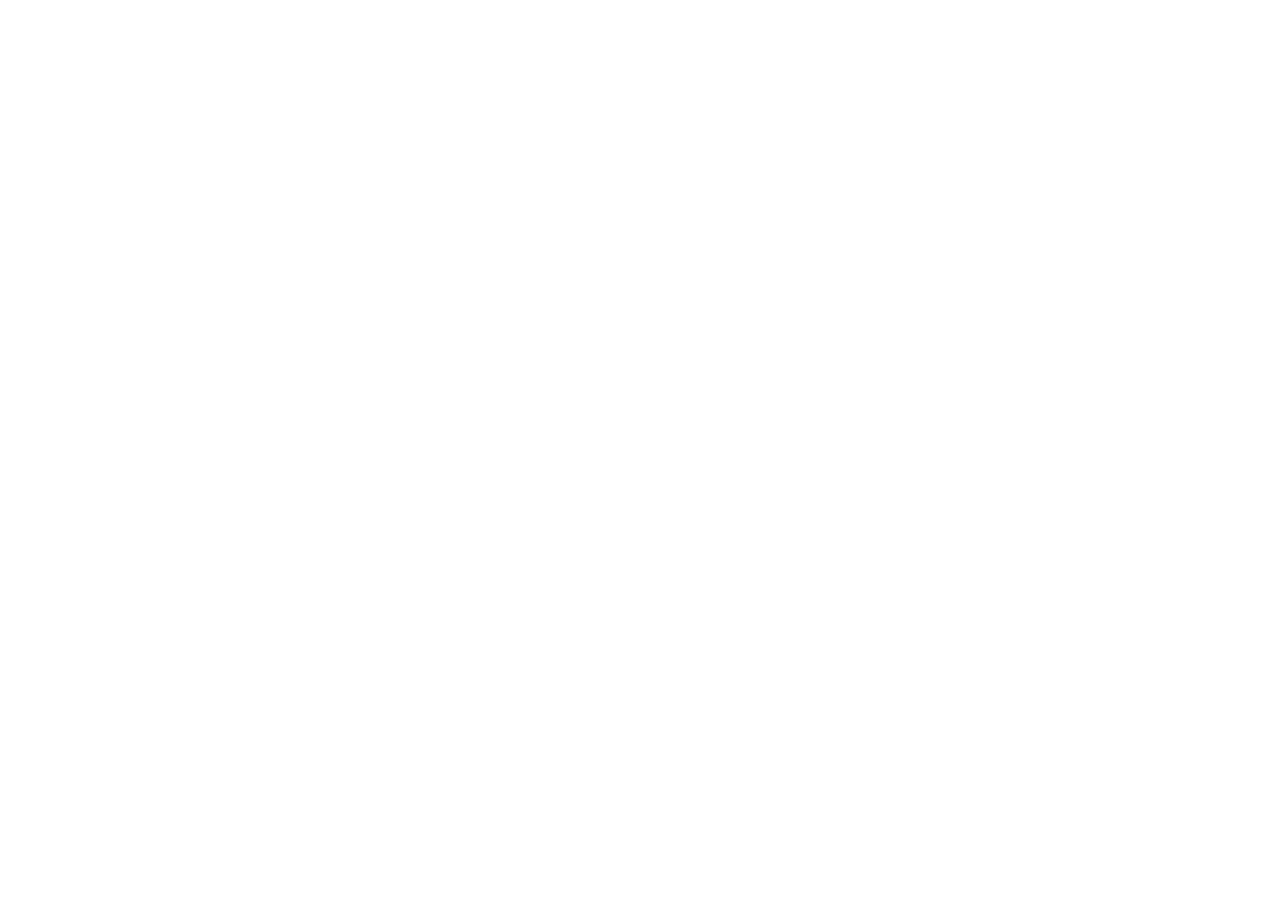
==== index.html @ 48c2ab72 "feat: begin concateation 3 parts" ====
<!DOCTYPE html>
<html lang="en">
<head>
  <meta charset="UTF-8">
  <meta name="viewport" content="width=device-width, initial-scale=1.0">
  <meta http-equiv="X-UA-Compatible" content="ie=edge">
  <title>Singolo</title>
  <link rel="stylesheet" href="./style.css">
</head>
<body>

</body>
</html>
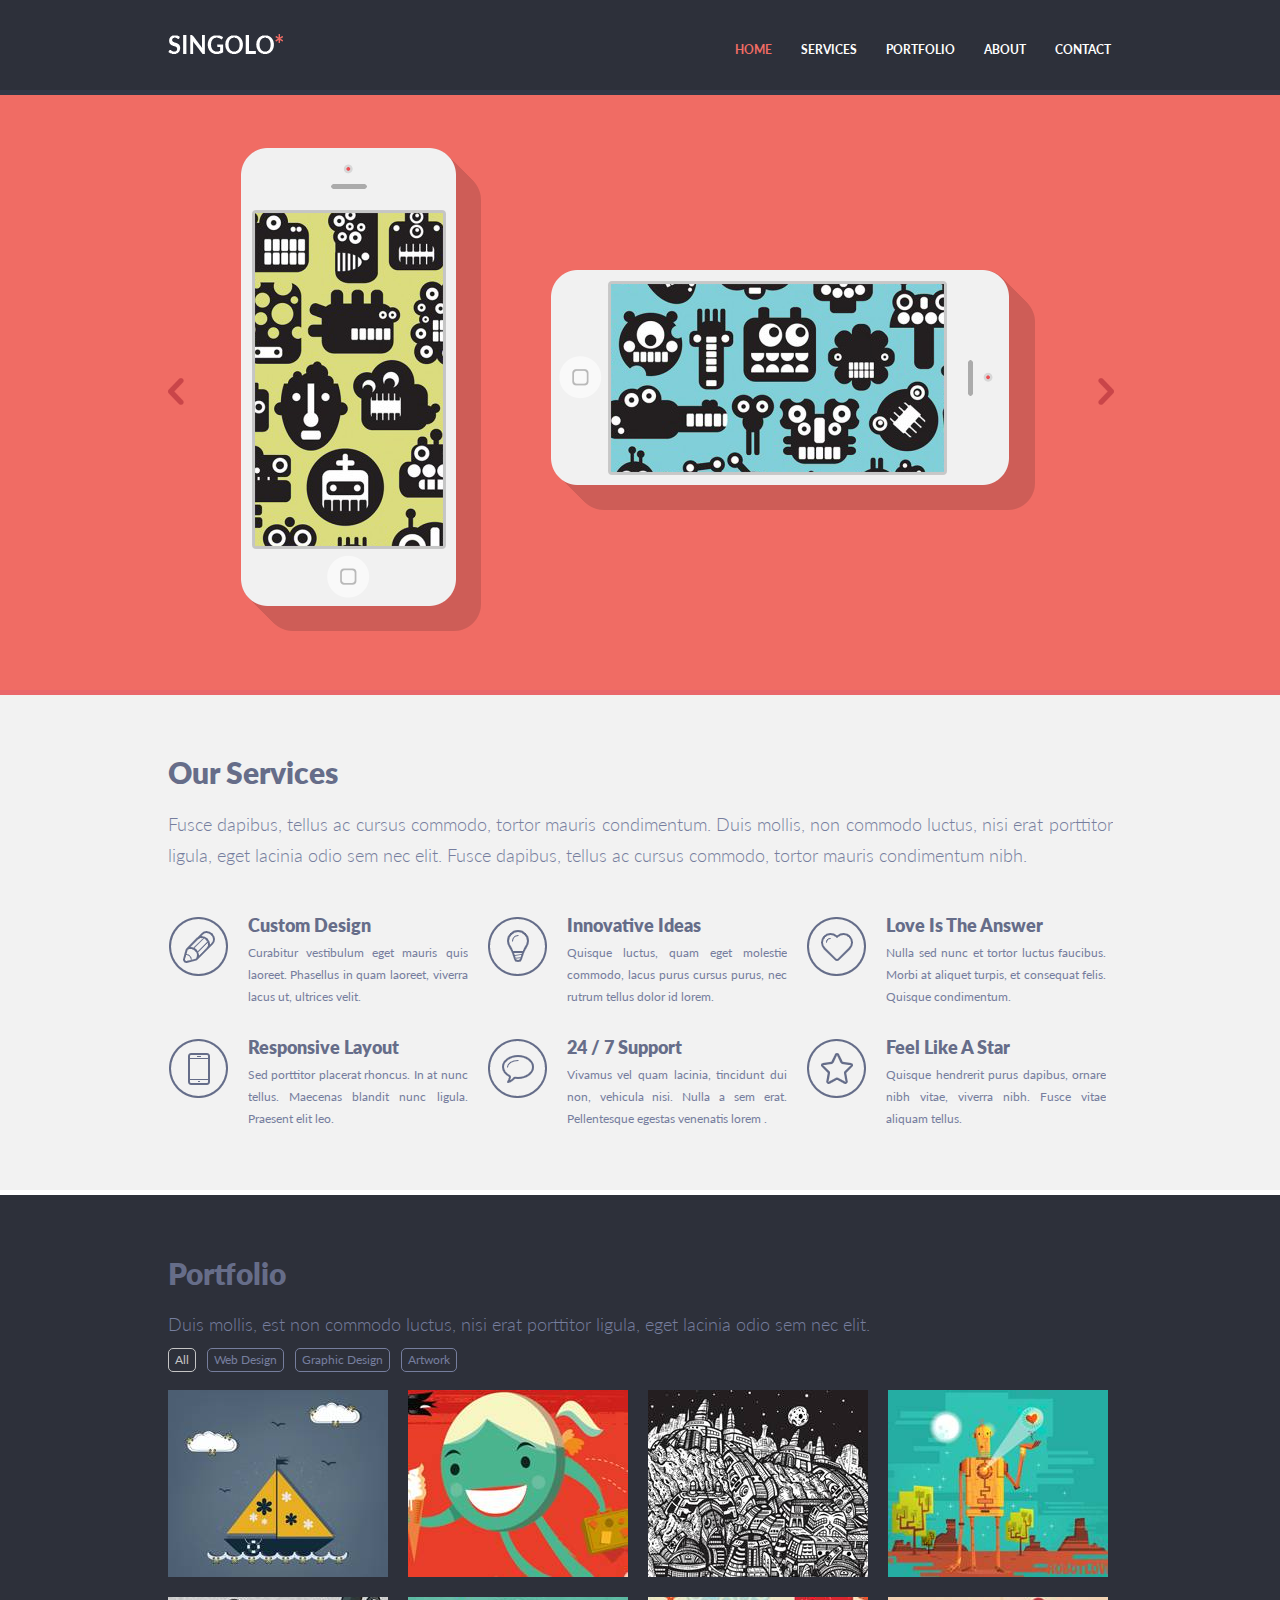
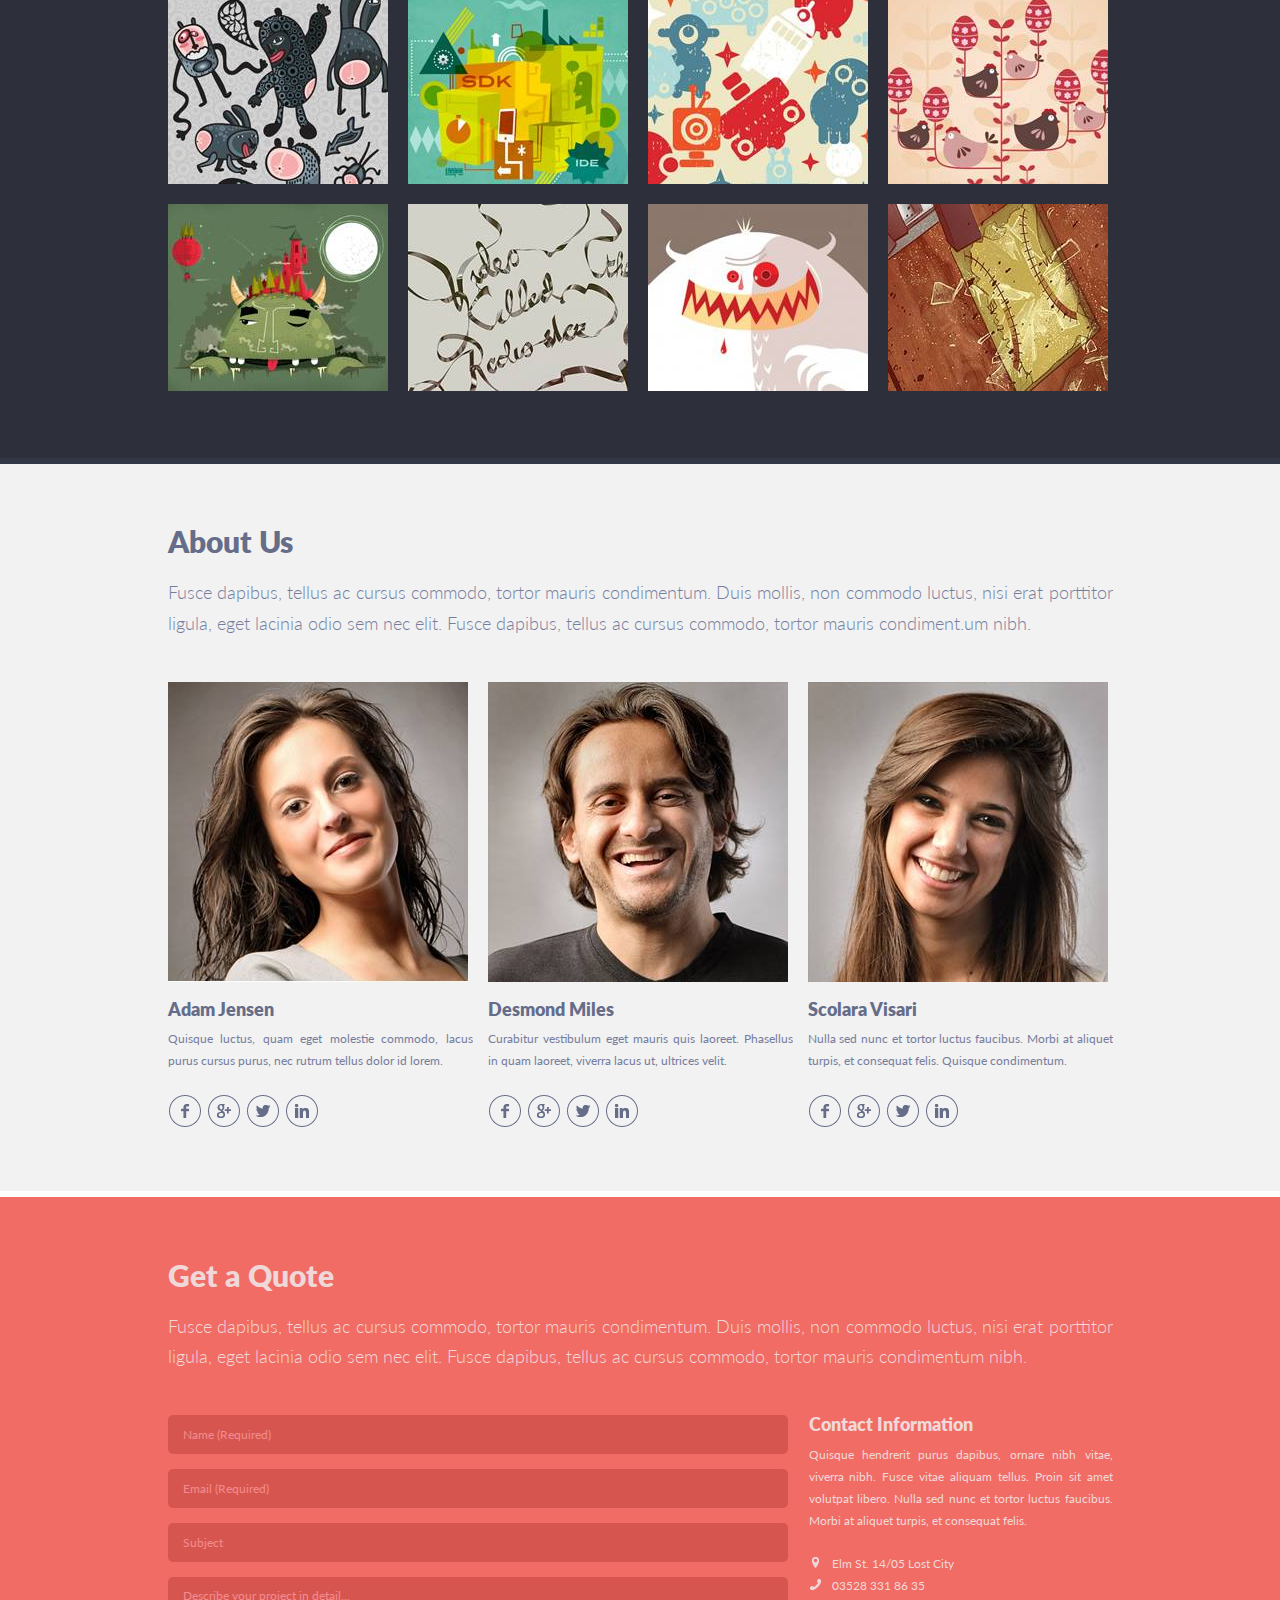
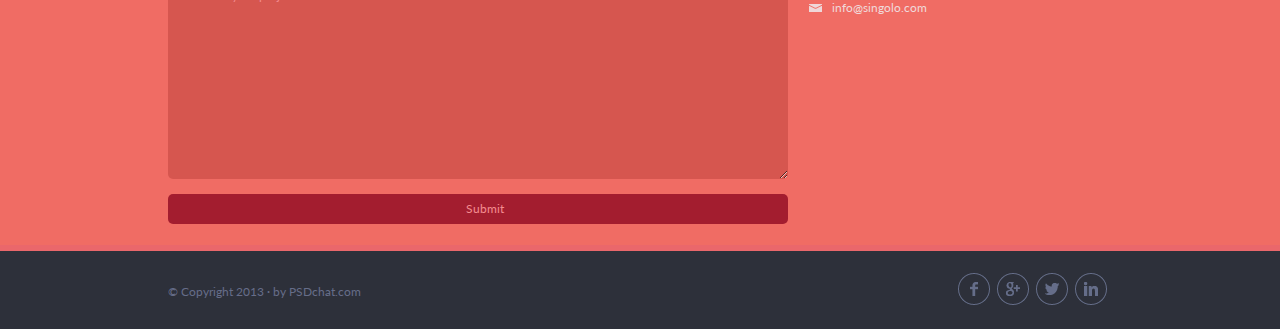
==== commit 249d3931: "feat: finish concatenation 3 parts" ====
--- a/index.html
+++ b/index.html
@@ -8,6 +8,241 @@
   <link rel="stylesheet" href="./style.css">
 </head>
 <body>
-
+  <h1>Singolo</h1>
+  <div class="wrapper">
+    <header>
+      <div class="container">
+        <a href="./index.html">
+          <img src="./assets/images/logo.png" alt="logo">
+        </a>
+        <nav>
+          <ul>
+            <li><a href="#" title="Home">Home</a></li>
+            <li><a href="#" title="Services">Services</a></li>
+            <li><a href="#" title="Portfolio">Portfolio</a></li>
+            <li><a href="#" title="About">About</a></li>
+            <li><a href="#" title="Contact">Contact</a></li>
+          </ul>
+        </nav>
+      </div>
+    </header>
+    <main>
+      <section class="slider">
+        <div class="container">
+          <button class="slider_button_left">
+            <img src="./assets/images/left_arrow.png" alt="left arrow">
+          </button>
+          <div class="content">
+            <img src="./assets/images/iph_vertical.png" alt="vertical iPhone">
+            <img src="./assets/images/iph_horizontal.png" alt="horizontal iPhone">
+          </div>
+          <button class="slider_button_right">
+            <img src="./assets/images/right_arrow.png" alt="right arrow">
+          </button>
+        </div>
+      </section>
+      <section class="services">
+        <div class="container">
+          <div class="our_services">
+            <h2>Our Services</h2>
+            <p class="description_services">Fusce dapibus, tellus ac cursus commodo, tortor mauris condimentum. Duis mollis, non commodo luctus, nisi erat porttitor ligula, eget lacinia odio sem nec elit.
+              Fusce dapibus, tellus ac cursus commodo, tortor mauris condimentum nibh.</p>
+          </div>
+          <div class="list_services">
+            <ul>
+              <li>
+                <img src="./assets/images/icon1.png" alt="icon">
+                <h3>Custom Design</h3>
+                <p class="description_item">
+                  Curabitur vestibulum eget mauris quis
+                  laoreet. Phasellus in quam laoreet,
+                  viverra lacus ut, ultrices velit.</p>
+              </li>
+              <li>
+                <img src="./assets/images/icon2.png" alt="icon">
+                <h3>Innovative Ideas</h3>
+                <p class="description_item">
+                  Quisque luctus, quam eget molestie
+                  commodo, lacus purus cursus purus,
+                  nec rutrum tellus dolor id lorem.</p>
+              </li>
+              <li>
+                <img src="./assets/images/icon3.png" alt="icon">
+                <h3>Love Is The Answer</h3>
+                <p class="description_item">
+                  Nulla sed nunc et tortor luctus
+                  faucibus. Morbi at aliquet turpis,
+                  et consequat felis. Quisque condimentum.</p>
+              </li>
+              <li>
+                <img src="./assets/images/icon4.png" alt="icon">
+                <h3>Responsive Layout</h3>
+                <p class="description_item">
+                  Sed porttitor placerat rhoncus. In at
+                  nunc tellus. Maecenas blandit nunc
+                  ligula. Praesent elit leo.</p>
+              </li>
+              <li>
+                <img src="./assets/images/icon5.png" alt="icon">
+                <h3>24 / 7 Support</h3>
+                <p class="description_item">
+                  Vivamus vel quam lacinia, tincidunt dui
+                  non, vehicula nisi. Nulla a sem erat.
+                  Pellentesque egestas venenatis lorem .</p>
+              </li>
+              <li>
+                <img src="./assets/images/icon6.png" alt="icon">
+                <h3>Feel Like A Star</h3>
+                <p class="description_item">
+                  Quisque hendrerit purus dapibus, ornare
+                  nibh vitae, viverra nibh. Fusce vitae
+                  aliquam tellus.</p>
+              </li>
+            </ul>
+          </div>
+        </div>
+      </section>
+      <section class="portfolio">
+        <div class="container">
+          <div>
+            <h2>Portfolio</h2>
+            <p class="portfolio_text">Duis mollis, est non commodo luctus, nisi erat porttitor ligula, eget lacinia odio sem nec elit.</p>
+            <ul class="tags">
+              <li class="current_tag"><a href="#">All</a></li>
+              <li><a href="#">Web Design</a></li>
+              <li><a href="#">Graphic Design</a></li>
+              <li><a href="#">Artwork</a></li>
+            </ul>
+          </div>
+          <div>
+            <ul class="galerea">
+              <li><img src="./assets/images/portfolio1.jpg" alt=""></li>
+              <li><img src="./assets/images/portfolio2.jpg" alt=""></li>
+              <li><img src="./assets/images/portfolio3.jpg" alt=""></li>
+              <li><img src="./assets/images/portfolio4.jpg" alt=""></li>
+              <li><img src="./assets/images/portfolio5.jpg" alt=""></li>
+              <li><img src="./assets/images/portfolio6.jpg" alt=""></li>
+              <li><img src="./assets/images/portfolio7.jpg" alt=""></li>
+              <li><img src="./assets/images/portfolio8.jpg" alt=""></li>
+              <li><img src="./assets/images/portfolio9.jpg" alt=""></li>
+              <li><img src="./assets/images/portfolio10.jpg" alt=""></li>
+              <li><img src="./assets/images/portfolio11.jpg" alt=""></li>
+              <li><img src="./assets/images/portfolio12.jpg" alt=""></li>
+            </ul>
+          </div>
+        </div>
+      </section>
+      <section class="about_us">
+        <div class="container">
+          <h2>About Us</h2>
+          <p class="description_section">
+            Fusce dapibus, tellus ac cursus commodo, tortor mauris condimentum.
+            Duis mollis, non commodo luctus, nisi erat porttitor ligula,
+            eget lacinia odio sem nec elit. Fusce dapibus, tellus ac
+            cursus commodo, tortor mauris condiment.um nibh.
+          </p>
+          <ul class="employee">
+            <li>
+                <img src="./assets/images/about1.jpg" alt="">
+                <h3>Adam Jensen</h3>
+                <p class="description_employe">
+                  Quisque luctus, quam eget molestie commodo, lacus
+                  purus cursus purus, nec rutrum tellus dolor id lorem.
+                </p>
+                <ul class="social">
+                  <li><a href=""><img src="./assets/images/social1.png" alt=""></a></li>
+                <li><a href=""><img src="./assets/images/social2.png" alt=""></a></li>
+                <li><a href=""><img src="./assets/images/social3.png" alt=""></a></li>
+                <li><a href=""><img src="./assets/images/social4.png" alt=""></a></li>
+                </ul>
+            </li>
+            <li>
+              <img src="./assets/images/about2.jpg" alt="">
+              <h3>Desmond Miles</h3>
+              <p class="description_employe">
+                Curabitur vestibulum eget mauris quis laoreet.
+                Phasellus in quam laoreet, viverra lacus ut, ultrices velit.
+              </p>
+              <ul class="social">
+                <li><a href=""><img src="./assets/images/social1.png" alt=""></a></li>
+                <li><a href=""><img src="./assets/images/social2.png" alt=""></a></li>
+                <li><a href=""><img src="./assets/images/social3.png" alt=""></a></li>
+                <li><a href=""><img src="./assets/images/social4.png" alt=""></a></li>
+              </ul>
+            </li>
+            <li>
+              <img src="./assets/images/about3.jpg" alt="">
+              <h3>Scolara Visari</h3>
+              <p class="description_employe">
+                Nulla sed nunc et tortor luctus faucibus. Morbi at aliquet
+                turpis, et consequat felis. Quisque condimentum.
+              </p>
+              <ul class="social">
+                <li><a href=""><img src="./assets/images/social1.png" alt=""></a></li>
+                <li><a href=""><img src="./assets/images/social2.png" alt=""></a></li>
+                <li><a href=""><img src="./assets/images/social3.png" alt=""></a></li>
+                <li><a href=""><img src="./assets/images/social4.png" alt=""></a></li>
+              </ul>
+            </li>
+          </ul>
+      </div>
+      </section>
+      <section class="quote">
+        <div class="container">
+          <h2>Get a Quote</h2>
+          <p>
+            Fusce dapibus, tellus ac cursus commodo, tortor mauris condimentum.
+            Duis mollis, non commodo luctus, nisi erat porttitor ligula, eget lacinia odio sem nec elit.
+            Fusce dapibus, tellus ac cursus commodo, tortor mauris condimentum nibh.
+          </p>
+          <div class="wrapper">
+            <div class="quote_form">
+              <form action="./hello.html" method="POST">
+                <input type="text" name="name" placeholder="Name (Required)" required>
+                <input type="email" name="email" id="email" placeholder="Email (Required)" required>
+                <input type="text" name="subject" placeholder="Subject">
+                <textarea name="description" id="description" placeholder="Describe your project in detail..."></textarea>
+                <input type="submit" class="submit_button" c value="Submit">
+              </form>
+            </div>
+            <div class="contact_information">
+              <h3>Contact Information</h3>
+              <p>
+                Quisque hendrerit purus dapibus, ornare nibh vitae, viverra nibh.
+                Fusce vitae aliquam tellus. Proin sit amet volutpat libero.
+                Nulla sed nunc et tortor luctus faucibus. Morbi at aliquet turpis, et consequat felis.
+              </p>
+              <ul class="contacts">
+                <li>
+                  <a href="https://www.google.com/maps/place/Lida+Castle/@53.8943478,25.283181,14z/data=!4m5!3m4!1s0x46de8aec4c782ebb:0x9cee32dc9ff4a593!8m2!3d53.8872276!4d25.3027046">
+                    <img src="./assets/images/location.png" alt="location icon"><span>Elm St. 14/05 Lost City </span>
+                  </a>
+                </li>
+                <li>
+                  <a href="tel:+035283318635"><img src="./assets/images/phone.png" alt="phone icon"><span>03528 331 86 35</span></a>
+                </li>
+                <li>
+                  <a href="mailto:info@singolo.com"><img src="./assets/images/mail.png" alt="mail icon"><span>info@singolo.com</span></a>
+                </li>
+              </ul>
+            </div>
+          </div>
+        </div>
+      </section>
+    </main>
+    <footer>
+      <div class="container">
+        <div class="wrapper">
+          <span>© Copyright 2013 · by PSDchat.com</span>
+          <ul class="social">
+            <li><a href=""><img src="./assets/images/social1.png" alt=""></a></li>
+            <li><a href=""><img src="./assets/images/social2.png" alt=""></a></li>
+            <li><a href=""><img src="./assets/images/social3.png" alt=""></a></li>
+            <li><a href=""><img src="./assets/images/social4.png" alt=""></a></li>
+          </ul>
+        </div>
+      </div>
+    </footer>
+  </div>
 </body>
 </html>
--- a/style.css
+++ b/style.css
@@ -0,0 +1,416 @@
+@import "./fonts.css";
+
+* {
+  margin: 0;
+  padding: 0;
+}
+
+h1 {
+  height: 0;
+  visibility: hidden;
+}
+
+a {
+  text-decoration: none;
+}
+
+ul {
+  list-style: none;
+}
+
+p {
+  overflow: hidden;
+  text-align: justify;
+}
+
+.container {
+  width: 945px;
+  margin: 0 auto;
+}
+
+.wrapper {
+  display: grid;
+  grid-template: auto auto auto / auto;
+  grid-template-areas:
+    "header"
+    "main"
+    "footer";
+}
+
+header {
+  height: 90px;
+  grid-area: header;
+  background: #2d303a;
+  border-bottom: 5px solid #323746;
+}
+
+header .container {
+  height: 100%;
+  display: grid;
+  grid-template-columns: 130px auto;
+  align-items: center;
+}
+
+header img {
+  margin-top: 2px;
+}
+
+nav {
+  width: 371px;
+  margin: 7px 7px 0 0;
+  display: grid;
+  justify-self: end;
+}
+
+nav ul {
+  display: grid;
+  grid-gap: 29px;
+  grid-template-columns: repeat(5, 1fr);
+  justify-items: end;
+}
+
+nav a {
+  font-family: Lato-Bold, Verdana, sans-serif;
+  font-size: 12px;
+  text-transform: uppercase;
+  color: #ffffff;
+  cursor: pointer;
+}
+
+nav li:first-child a {
+  color: #f06c64;
+}
+
+nav a:hover {
+  color: #f06c64;
+}
+
+main {
+  grid-area: main;
+}
+
+.slider {
+  height: 595px;
+  background: #f06c64;
+  border-bottom: 5px solid #ea676b;
+}
+
+.slider .container {
+  height: 100%;
+  display: grid;
+  grid-template-columns: 16px auto 16px;
+  grid-gap: 57px;
+  align-content: center;
+}
+
+button {
+  background: transparent;
+  border: transparent;
+  cursor: pointer;
+}
+
+.content {
+  display: grid;
+  grid-template-columns: 250px 490px;
+  grid-gap: 60px;
+  align-items: center;
+}
+
+.content img {
+  padding-bottom: 6px;
+}
+
+.services {
+  height: 495px;
+  background: #f2f2f2;
+  border-bottom: 5px solid #ffffff;
+}
+
+.our_services {
+  padding: 59px 0 45px 0;
+}
+
+.our_services h2 {
+  margin-bottom: 19px;
+  font-family: Lato-Black, Verdana, sans-serif;
+  font-size: 30px;
+  color: #666d89;
+}
+
+.description_services {
+  font-family: Lato-Light, Verdana, sans-serif;
+  font-size: 18px;
+  line-height: 31px;
+  color: #767e9e;
+}
+
+.list_services ul {
+  display: grid;
+  grid-template-columns: repeat(3, 1fr);
+  grid-gap: 29px 13px;
+}
+
+.list_services li {
+  width: 300px;
+  height: 93px;
+  display: grid;
+  grid-template-areas:
+  "img h3"
+  "img item";
+  grid-gap: 7px 19px;
+}
+
+.list_services img {
+  grid-area: img;
+}
+
+.list_services h3 {
+  grid-area: h3;
+  font-family: Lato-Black, Verdana, sans-serif;
+  font-size: 18px;
+  line-height: 18px;
+  font-weight: 900;
+  color: #666d89
+}
+
+/* p {
+  overflow: hidden;
+  text-align: justify;
+  color: #767e9e;
+} */
+
+.description_section {
+  margin-top: 18px;
+  margin-bottom: 43px;
+  font-family: Lato-Light, Verdana, sans-serif;
+  font-size: 18px;
+  line-height: 31px;
+  color: #767e9e;
+}
+
+.description_employe {
+  margin-bottom: 22px;
+  grid-area: item;
+  font-family: Lato-Regular, Verdana, sans-serif;
+  font-size: 12px;
+  line-height: 22px;
+  color: #767e9e;
+}
+
+.portfolio {
+  height: 863px;
+  background: #2d303a;
+  border-bottom: 6px solid #323746;
+}
+
+.portfolio h2 {
+  margin-bottom: 18px;
+  padding-top: 60px;
+  font-family: Lato-Black, Verdana, sans-serif;
+  font-size: 30px;
+  color: #666d89;
+}
+
+.portfolio_text {
+  margin-bottom: 9px;
+  font-family: Lato-Light, Verdana, sans-serif;
+  font-size: 18px;
+  line-height: 30px;
+  color: #767e9e;
+}
+
+.tags {
+  margin-bottom: 18px;
+}
+
+.tags li {
+  display: inline-block;
+  border: 1px solid #767e9e;
+  border-radius: 5px;
+  margin-right: 7px;
+}
+
+.tags a {
+  padding: 0 6px;
+  cursor: pointer;
+  text-align: center;
+  font-family: Lato-Regular, Verdana, sans-serif;
+  font-size: 12px;
+  line-height: 22px;
+  color: #767e9e;
+}
+
+.tags .current_tag {
+  border: 1px solid #c5c5c5;
+}
+
+.current_tag a {
+  color: #c5c5c5;
+}
+
+
+.galerea {
+  display: grid;
+  grid-template-columns: repeat(4, 1fr);
+  grid-gap: 16px;
+  justify-content: start;
+}
+
+.about_us {
+  height: 668px;
+  padding-top: 59px;
+  border-bottom: 6px solid #ffffff;
+  background-color: #f2f2f2;
+}
+
+.about_us h2 {
+  font-family: Lato-Black, Verdana, sans-serif;
+  font-size: 30px;
+  color: #666d89;
+}
+
+
+.employee {
+  display: grid;
+  grid-gap: 0 15px;
+  grid-template-columns: repeat(3, 1fr)
+}
+
+.employee h3 {
+  margin-top: 14px;
+  margin-bottom: 10px;
+  font-family: Lato-Black, Verdana, sans-serif;
+  font-size: 18px;
+  line-height: 18px;
+  color: #666d89
+}
+
+.list_services .description_item {
+  grid-area: item;
+  font-family: Lato-Regular, Verdana, sans-serif;
+  font-size: 12px;
+  line-height: 22px;
+  color: #767e9e;
+}
+
+.social li {
+  display: inline;
+  cursor: pointer;
+}
+
+.quote {
+  height: 648px;
+  border-bottom: 6px solid #ea676b;
+  background-color: #f06c64;
+}
+
+.quote h2 {
+  margin-bottom: 18px;
+  padding-top: 60px;
+  font-family: Lato-Black, Verdana, sans-serif;
+  font-size: 30px;
+  color: #f0d8d9;
+}
+
+.quote p {
+  font-family: Lato-Light, Verdana, sans-serif;
+  font-size: 18px;
+  line-height: 30px;
+  color: #f0d8d9;
+}
+
+.quote .wrapper {
+  display: grid;
+  grid-template-columns: 620px 304px;
+  justify-content: space-between;
+  margin-top: 44px;
+  margin-bottom: 68px;
+}
+
+form {
+  display: grid;
+  grid-template-columns: 620px;
+  grid-template-rows: repeat(3, 39px) 202px;
+  justify-content: space-between;
+  grid-gap: 15px;
+}
+
+input, textarea {
+  border: 0px;
+  background-color: #d6564f;
+  border-radius: 5px;
+}
+
+input::placeholder, textarea::placeholder, .submit_button {
+  padding-left: 15px;
+  font-family: Lato-Regular, Verdana, sans-serif;
+  font-size: 12px;
+  line-height: 22px;
+  color: #f48c8f;
+}
+
+textarea::placeholder {
+  padding-top: 8px;
+}
+
+.submit_button {
+  height: 30px;
+  background-color: #a31d2f;
+  border-radius: 5px;
+  cursor: pointer;
+}
+
+.submit_button:hover {
+  background-color: rgb(255, 0, 76);
+}
+
+.contact_information h3 {
+  font-family: Lato-Black, Verdana, sans-serif;
+  font-size: 18px;
+  line-height: 18px;
+  color: #f0d8d9;
+}
+
+.contact_information p {
+  margin-top: 11px;
+  margin-bottom: 21px;
+  font-family: Lato-Regular, Verdana, sans-serif;
+  font-size: 12px;
+  line-height: 22px;
+  color: #f0d8d9;
+}
+
+.contacts img {
+  margin-right: 10px;
+}
+
+.contacts span {
+  font-family: Lato-Regular, Verdana, sans-serif;
+  font-size: 12px;
+  line-height: 22px;
+  color: #f0d8d9;
+}
+
+footer {
+  height: 78px;
+  grid-area: footer;
+  background-color: #2d303a;
+}
+
+footer .wrapper {
+  display: grid;
+  grid-template-columns: auto 156px;
+  grid-template-rows: 81px;
+  align-items: center;
+}
+
+footer span {
+  font-family: Lato-Regular, Verdana, sans-serif;
+  font-size: 12px;
+  color: #666d89;
+}
+
+.social li {
+  display: inline;
+  cursor: pointer;
+}
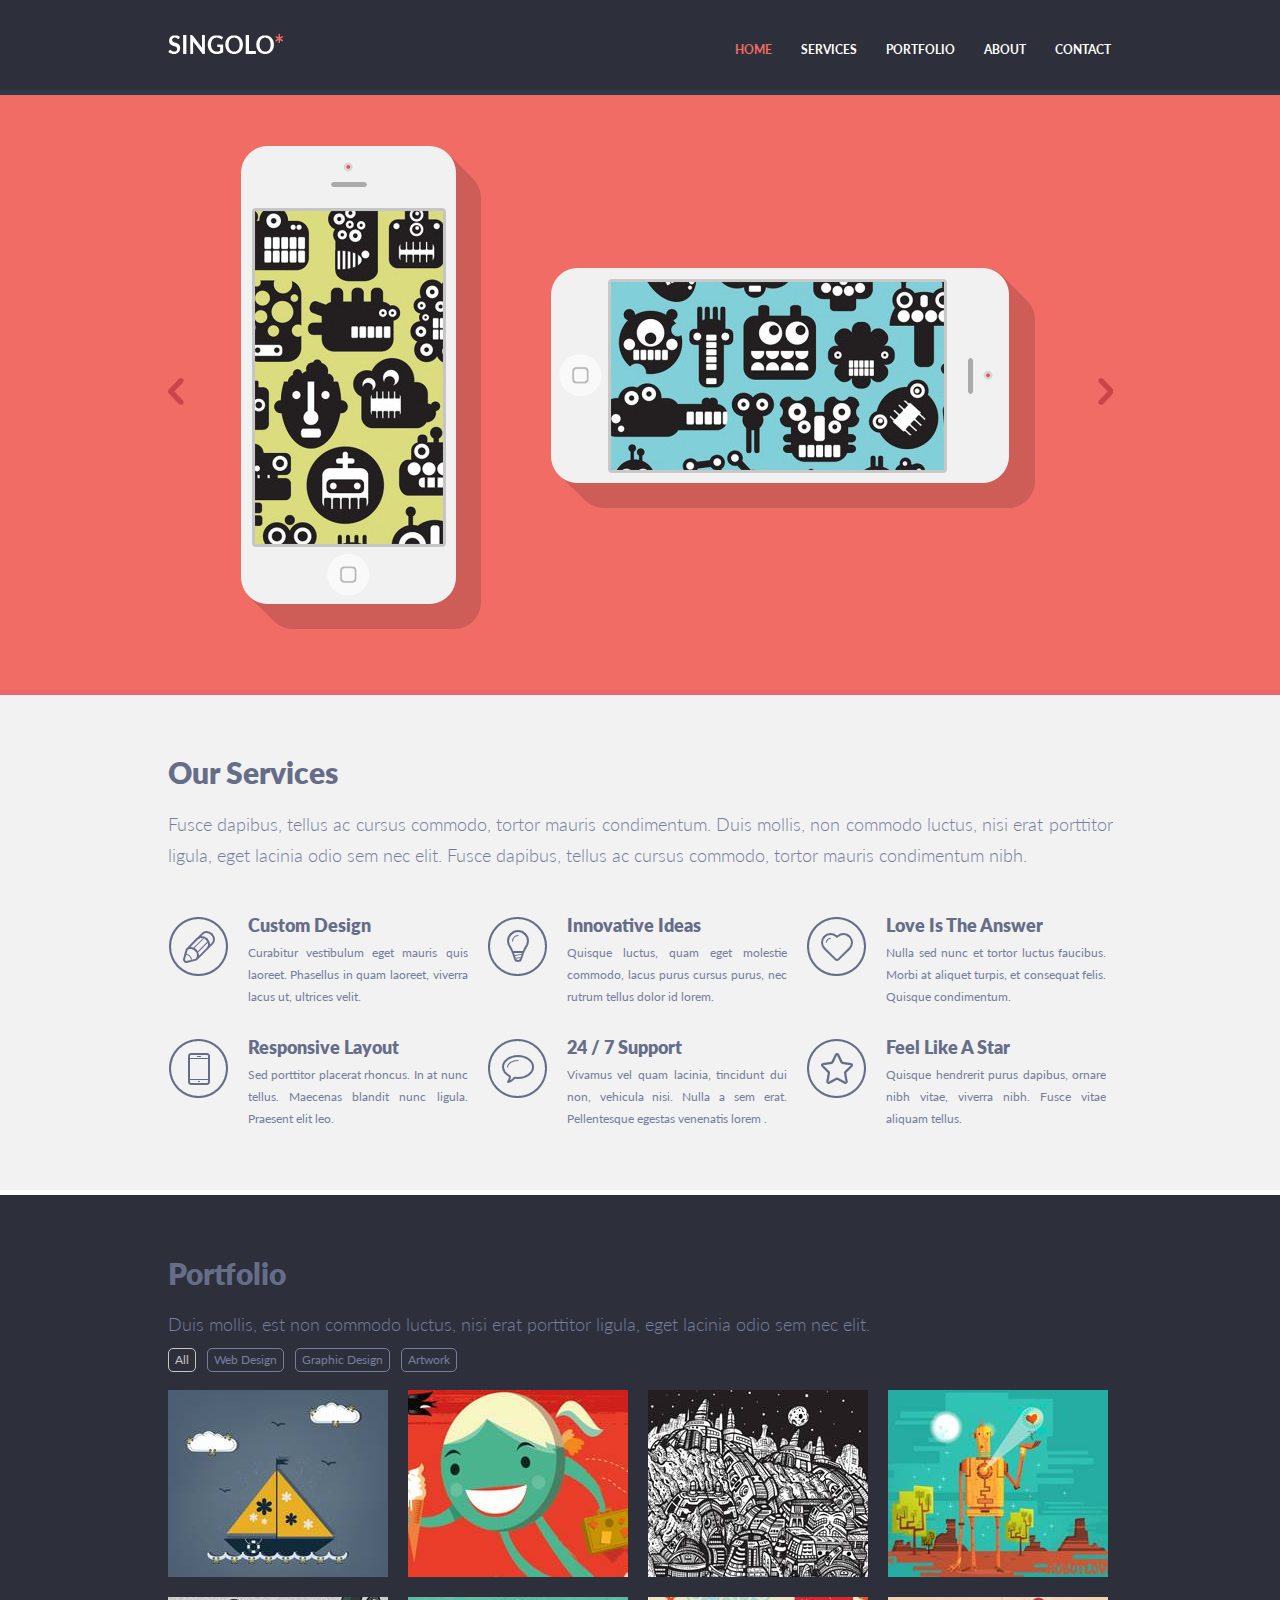
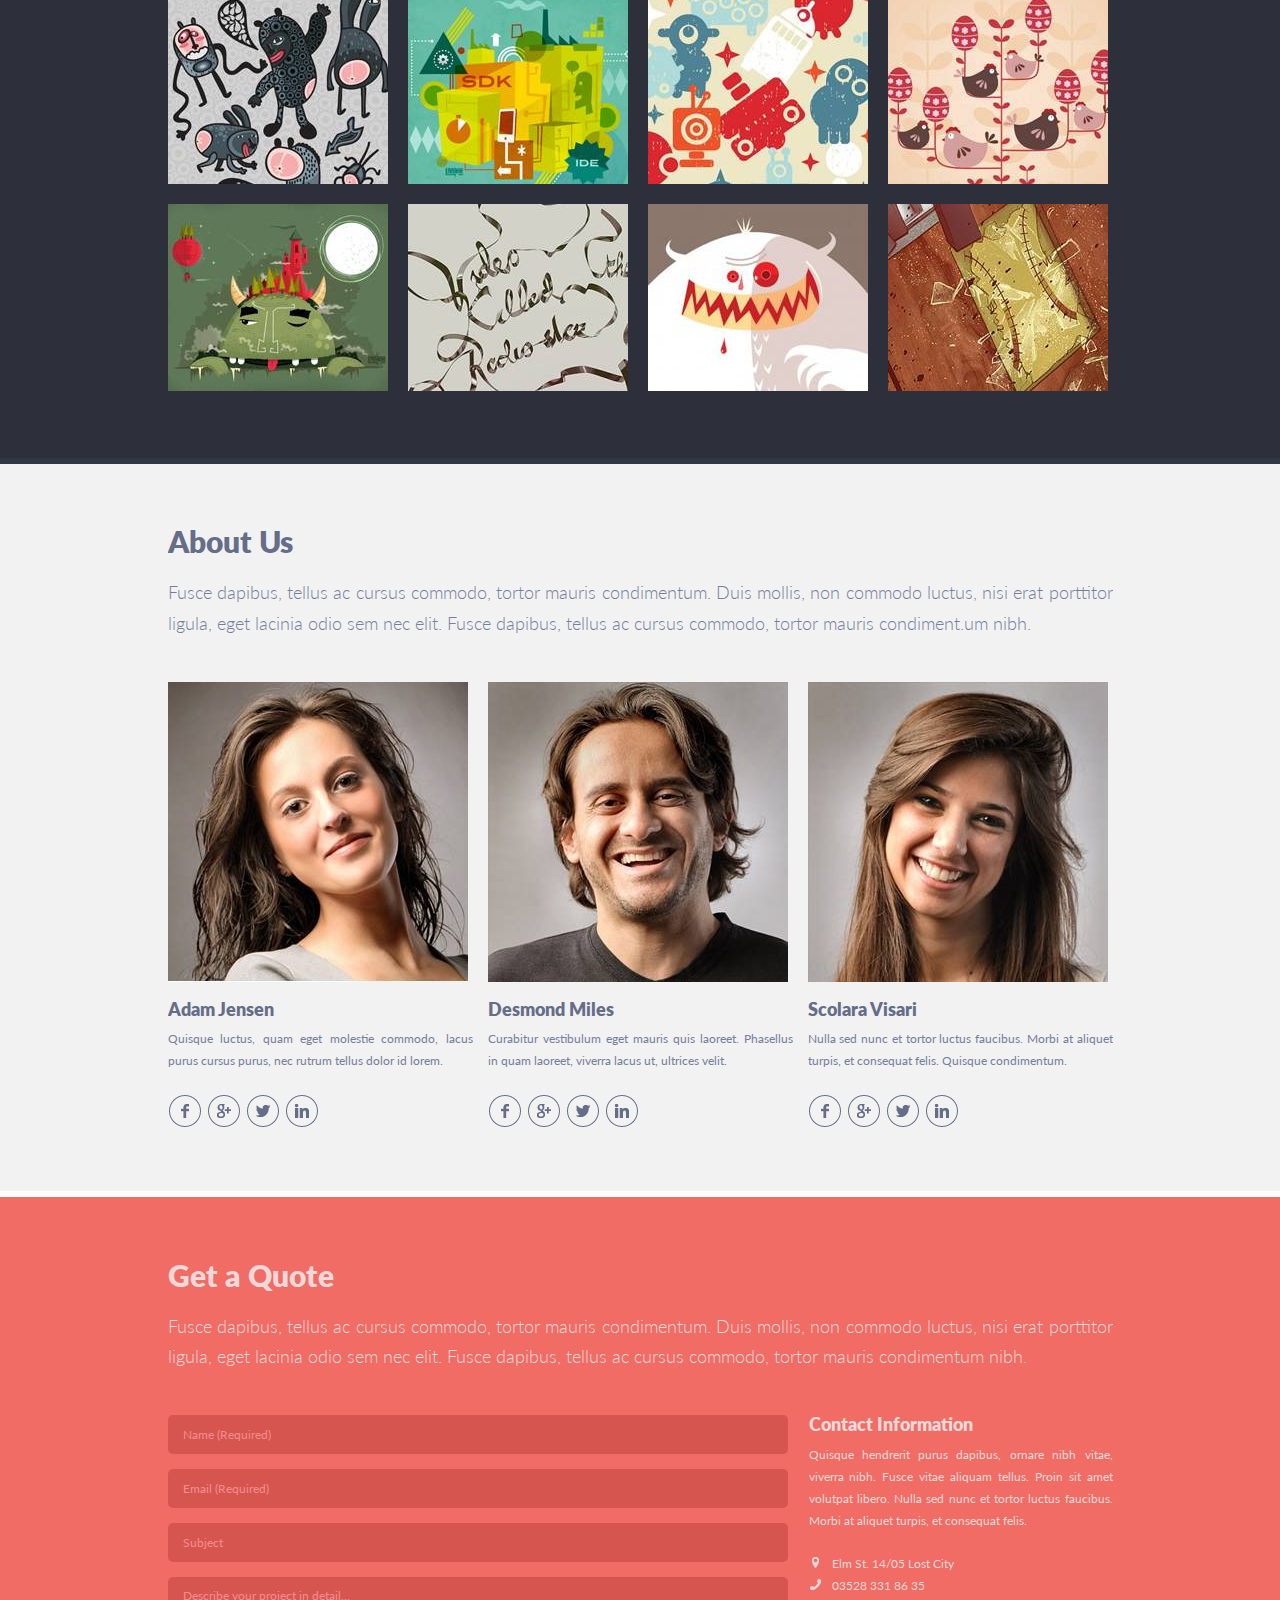
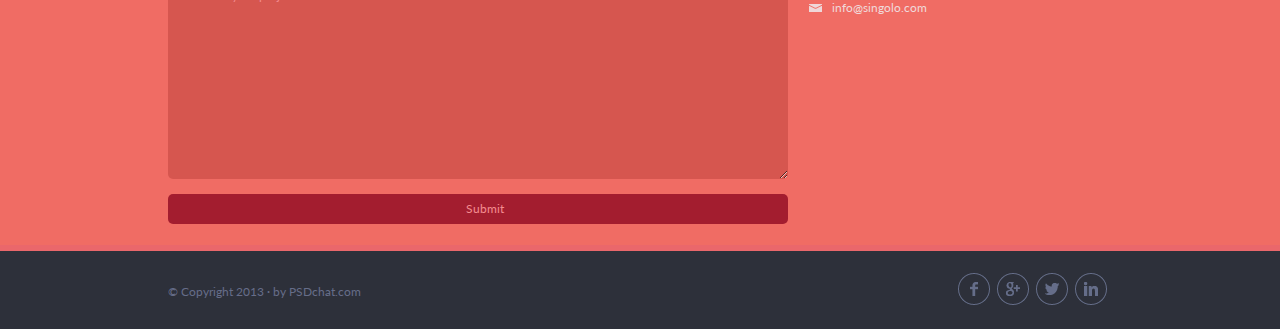
==== commit 5ee06890: "feat: realize requirements to Slider and Phones" ====
--- a/index.html
+++ b/index.html
@@ -11,37 +11,45 @@
   <h1>Singolo</h1>
   <div class="wrapper">
     <header>
-      <div class="container">
+      <div id="home" class="container">
         <a href="./index.html">
           <img src="./assets/images/logo.png" alt="logo">
         </a>
-        <nav>
+        <nav id="menu">
           <ul>
-            <li><a href="#" title="Home">Home</a></li>
-            <li><a href="#" title="Services">Services</a></li>
-            <li><a href="#" title="Portfolio">Portfolio</a></li>
-            <li><a href="#" title="About">About</a></li>
-            <li><a href="#" title="Contact">Contact</a></li>
+            <li><a href="#home" class="active" title="Home">Home</a></li>
+            <li><a href="#services" title="Services">Services</a></li>
+            <li><a href="#portfolio" title="Portfolio">Portfolio</a></li>
+            <li><a href="#about" title="About">About</a></li>
+            <li><a href="#contact" title="Contact">Contact</a></li>
           </ul>
         </nav>
       </div>
     </header>
     <main>
-      <section class="slider">
+      <section id="slider" class="slider red">
         <div class="container">
           <button class="slider_button_left">
             <img src="./assets/images/left_arrow.png" alt="left arrow">
           </button>
-          <div class="content">
-            <img src="./assets/images/iph_vertical.png" alt="vertical iPhone">
-            <img src="./assets/images/iph_horizontal.png" alt="horizontal iPhone">
+          <div id="slider_content" class="slider_content_1">
+            <div class="vertical_phone_block">
+              <div class="black_vertical hidden"></div>
+              <img id="vertical_phone_img" src="./assets/images/iph_vertical.png" alt="vertical iPhone">
+              <button id="vertical_phone_button" class="vertical_phone_button"></button>
+            </div>
+            <div class="horizontal_phone_block">
+              <div class="black_horizontal hidden"></div>
+              <img id="horizontal_phone_img" src="./assets/images/iph_horizontal.png" alt="horizontal iPhone">
+              <button id="horizontal_phone_button" class="horizontal_phone_button"></button>
+            </div>
           </div>
           <button class="slider_button_right">
             <img src="./assets/images/right_arrow.png" alt="right arrow">
           </button>
         </div>
       </section>
-      <section class="services">
+      <section id="services" class="services">
         <div class="container">
           <div class="our_services">
             <h2>Our Services</h2>
@@ -102,20 +110,20 @@
           </div>
         </div>
       </section>
-      <section class="portfolio">
+      <section id="portfolio" class="portfolio">
         <div class="container">
           <div>
             <h2>Portfolio</h2>
             <p class="portfolio_text">Duis mollis, est non commodo luctus, nisi erat porttitor ligula, eget lacinia odio sem nec elit.</p>
-            <ul class="tags">
-              <li class="current_tag"><a href="#">All</a></li>
+            <ul id="tabs" class="tags">
+              <li class="active_tab"><a class="active_tab_text" href="#">All</a></li>
               <li><a href="#">Web Design</a></li>
               <li><a href="#">Graphic Design</a></li>
               <li><a href="#">Artwork</a></li>
             </ul>
           </div>
           <div>
-            <ul class="galerea">
+            <ul id="galerea" class="galerea">
               <li><img src="./assets/images/portfolio1.jpg" alt=""></li>
               <li><img src="./assets/images/portfolio2.jpg" alt=""></li>
               <li><img src="./assets/images/portfolio3.jpg" alt=""></li>
@@ -132,7 +140,7 @@
           </div>
         </div>
       </section>
-      <section class="about_us">
+      <section id="about" class="about_us">
         <div class="container">
           <h2>About Us</h2>
           <p class="description_section">
@@ -187,7 +195,7 @@
           </ul>
       </div>
       </section>
-      <section class="quote">
+      <section id="contact" class="quote">
         <div class="container">
           <h2>Get a Quote</h2>
           <p>
@@ -200,9 +208,9 @@
               <form action="./hello.html" method="POST">
                 <input type="text" name="name" placeholder="Name (Required)" required>
                 <input type="email" name="email" id="email" placeholder="Email (Required)" required>
-                <input type="text" name="subject" placeholder="Subject">
+                <input type="text" id="subject" name="subject" placeholder="Subject">
                 <textarea name="description" id="description" placeholder="Describe your project in detail..."></textarea>
-                <input type="submit" class="submit_button" c value="Submit">
+                <input type="submit" id="submit" class="submit_button" value="Submit">
               </form>
             </div>
             <div class="contact_information">
@@ -227,6 +235,13 @@
               </ul>
             </div>
           </div>
+          <div id="new_window" class="new_window hidden">
+            <span class="new_window_title">Письмо отправлено</span>
+            <br>
+            <p class="new_window_subject"></span>
+            <p class="new_window_description"></p>
+            <button class="new_window_button">OK</button>
+          </div>
         </div>
       </section>
     </main>
@@ -244,5 +259,6 @@
       </div>
     </footer>
   </div>
+  <script src="./script.js"></script>
 </body>
 </html>
--- a/style.css
+++ b/style.css
@@ -26,6 +26,7 @@
 .container {
   width: 945px;
   margin: 0 auto;
+  overflow: hidden;
 }
 
 .wrapper {
@@ -77,7 +78,7 @@
   cursor: pointer;
 }
 
-nav li:first-child a {
+.active {
   color: #f06c64;
 }
 
@@ -91,8 +92,15 @@
 
 .slider {
   height: 595px;
+  border-bottom: 5px solid #ea676b;
+}
+
+.slider.red{
   background: #f06c64;
-  border-bottom: 5px solid #ea676b;
+}
+
+.slider.blue {
+  background: #648BF0;
 }
 
 .slider .container {
@@ -109,15 +117,78 @@
   cursor: pointer;
 }
 
-.content {
+.slider_content_1 {
   display: grid;
   grid-template-columns: 250px 490px;
   grid-gap: 60px;
   align-items: center;
 }
 
-.content img {
+@keyframes switch_left {
+  0% {transform: translate(0, 0)}
+  100% {transform: translate(-1000px, 0)}
+}
+
+.animation_left {
+  animation-name: switch_left;
+  animation-duration: 2s;
+}
+.slider_content_1 img {
   padding-bottom: 6px;
+}
+
+.slider_content_2 {
+  width: 567px;
+  margin: auto;
+}
+
+.black_vertical {
+  position: absolute;
+  width: 189px;
+  height: 333px;
+  top: 65px;
+  left: 13px;
+  background: black;
+}
+
+.black_vertical.hidden {
+  opacity: 0;
+}
+
+.black_horizontal {
+  position: absolute;
+  width: 334px;
+  height: 189px;
+  top: 13px;
+  left: 60px;
+  background: black;
+}
+
+.black_horizontal.hidden {
+  opacity: 0;
+}
+
+.vertical_phone_block,
+.horizontal_phone_block {
+  position: relative;
+}
+
+.vertical_phone_button, .horizontal_phone_button {
+  position: absolute;
+  width: 40px;
+  height: 40px;
+  border-radius: 20px;
+  opacity: 0;
+}
+
+.vertical_phone_button {
+  bottom: 45px;
+  left: 86px;
+}
+
+.horizontal_phone_button {
+  top: 87px;
+  left: 10px;
 }
 
 .services {
@@ -240,11 +311,11 @@
   color: #767e9e;
 }
 
-.tags .current_tag {
+.tags .active_tab {
   border: 1px solid #c5c5c5;
 }
 
-.current_tag a {
+.tags .active_tab_text {
   color: #c5c5c5;
 }
 
@@ -254,6 +325,13 @@
   grid-template-columns: repeat(4, 1fr);
   grid-gap: 16px;
   justify-content: start;
+}
+
+.galerea .active {
+  width: 206px;
+  size: 170px;
+  border: 5px solid #F06C64;
+  cursor: pointer;
 }
 
 .about_us {
@@ -335,6 +413,51 @@
   grid-gap: 15px;
 }
 
+.new_window {
+  position: fixed;
+  top: 40vh;
+  right: 40vw;
+  width: 250px;
+  padding: 3px;
+  background-color: #f06c64;
+  border: 2px solid whitesmoke;
+  border-radius: 3px;
+  font-family: Lato-Regular, Verdana, sans-serif;
+  font-size: 12px;
+  text-align: justify;
+}
+
+.new_window.hidden {
+  display: none;
+}
+
+.new_window .new_window_subject {
+  max-height: 50px;
+  font-family: Lato-Regular, Verdana, sans-serif;
+  font-size: 12px;
+  color: black;
+  line-height: normal;
+}
+
+.new_window .new_window_description {
+  max-height: 300px;
+  font-family: Lato-Regular, Verdana, sans-serif;
+  font-size: 12px;
+  color: black;
+  line-height: normal;
+}
+
+.new_window_button {
+  width: 100%;
+  color: white;
+  background-color: #a31d2f;
+  border-radius: 5px;
+}
+
+.new_window_button:hover {
+  background-color: rgb(255, 0, 76);
+}
+
 input, textarea {
   border: 0px;
   background-color: #d6564f;
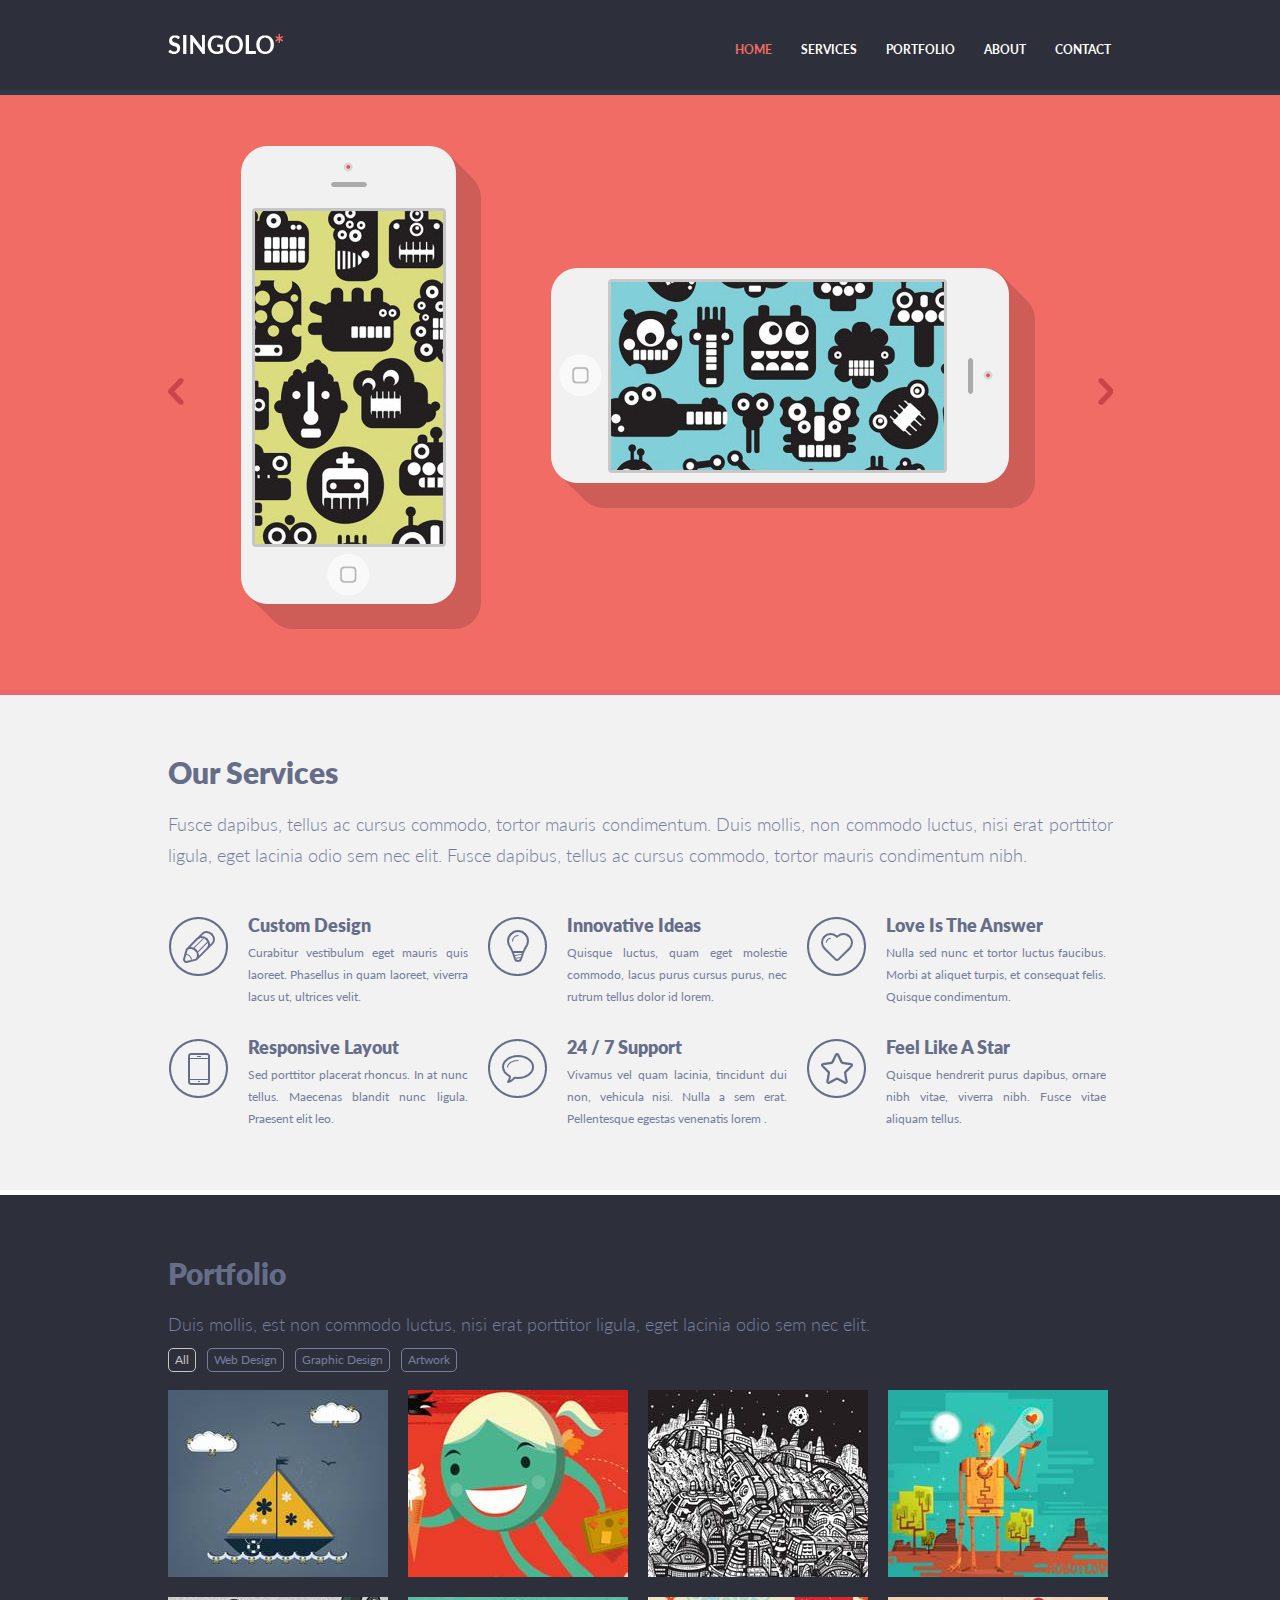
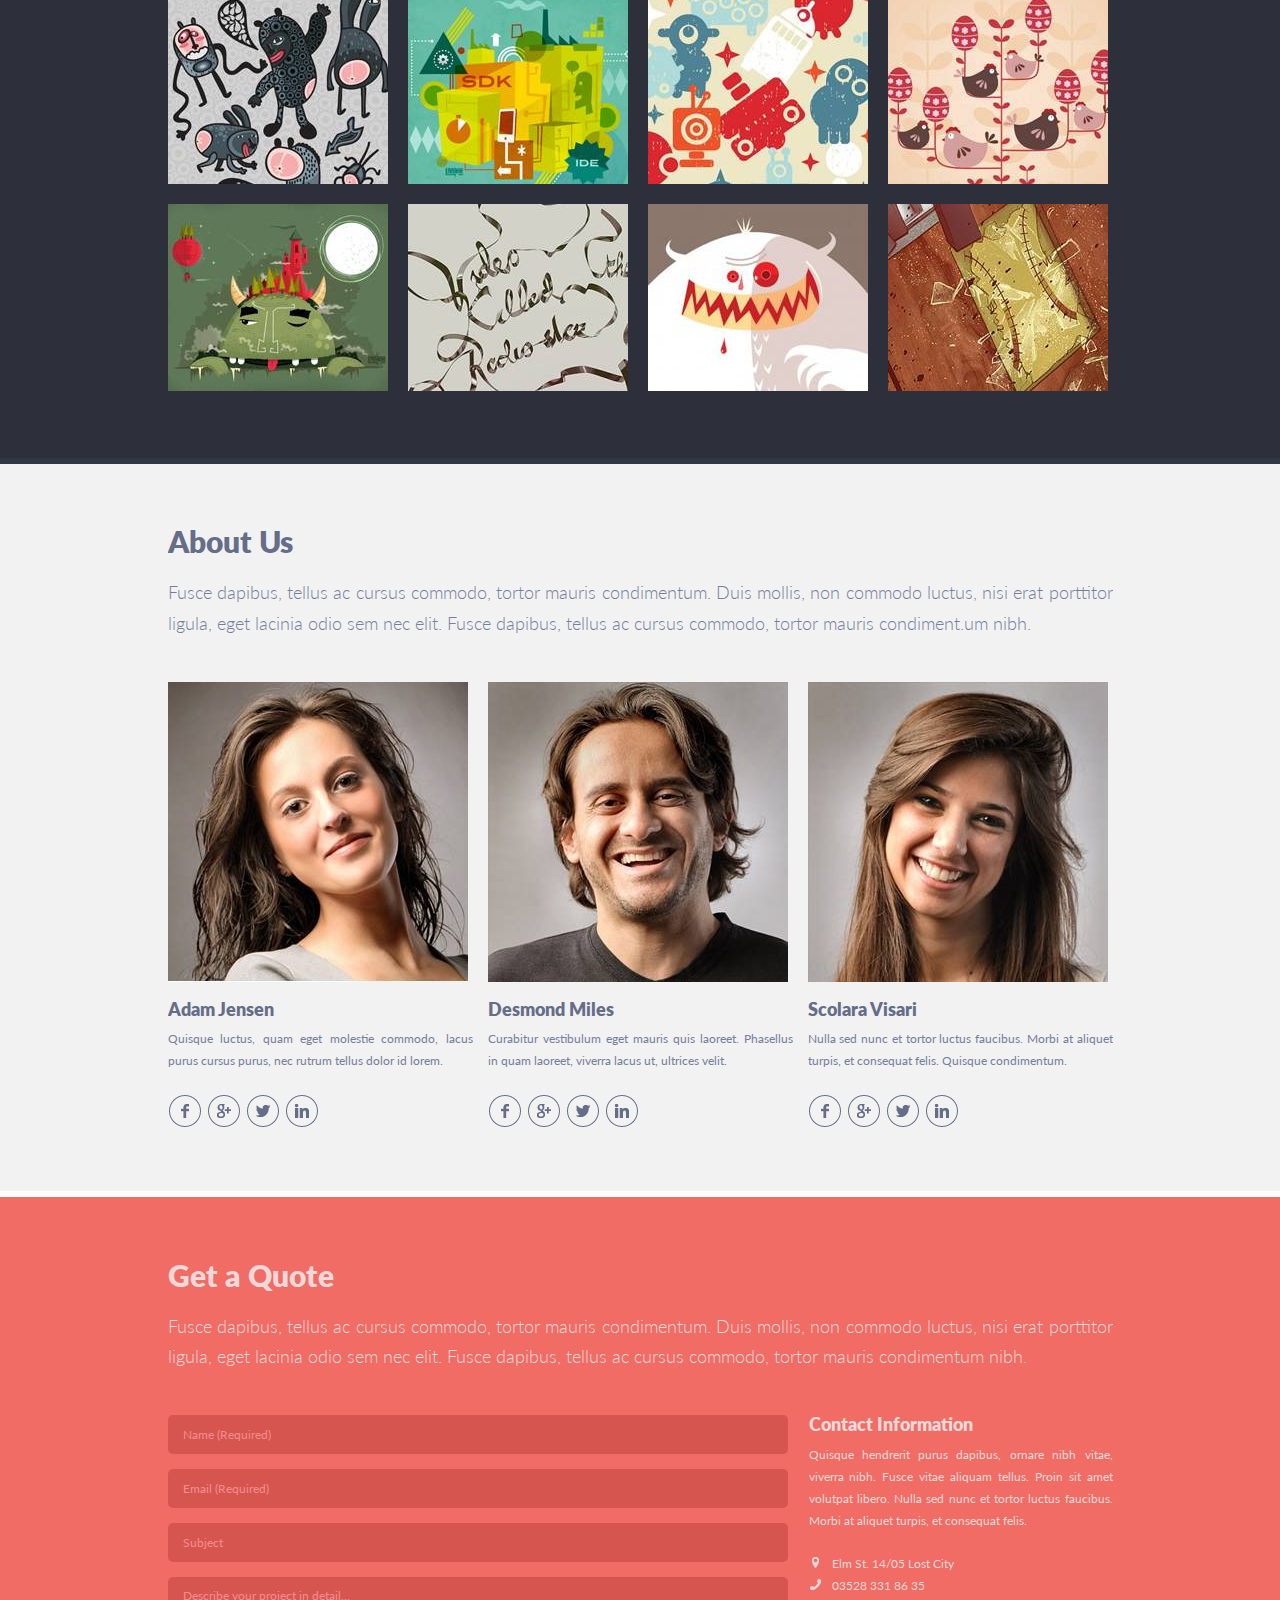
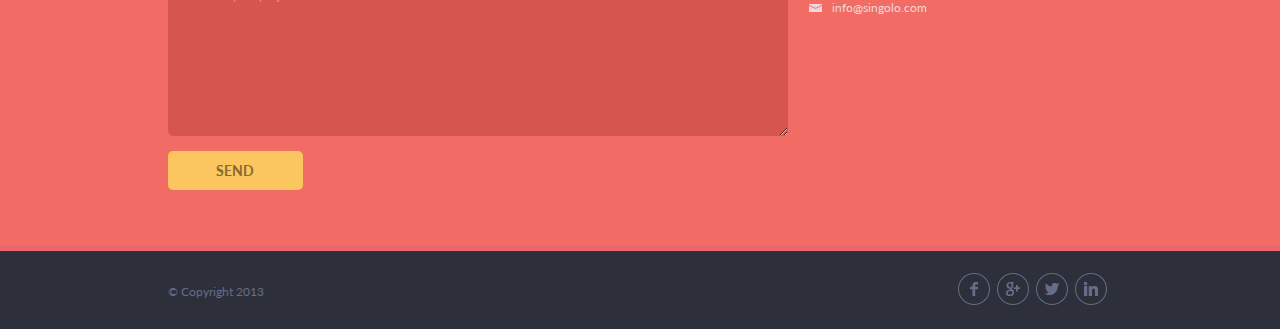
==== commit 687d6ca3: "feat: add media css for 768px screen" ====
--- a/index.html
+++ b/index.html
@@ -210,7 +210,7 @@
                 <input type="email" name="email" id="email" placeholder="Email (Required)" required>
                 <input type="text" id="subject" name="subject" placeholder="Subject">
                 <textarea name="description" id="description" placeholder="Describe your project in detail..."></textarea>
-                <input type="submit" id="submit" class="submit_button" value="Submit">
+                <input type="submit" id="submit" class="submit_button" value="SEND">
               </form>
             </div>
             <div class="contact_information">
@@ -248,7 +248,7 @@
     <footer>
       <div class="container">
         <div class="wrapper">
-          <span>© Copyright 2013 · by PSDchat.com</span>
+          <span>© Copyright 2013</span>
           <ul class="social">
             <li><a href=""><img src="./assets/images/social1.png" alt=""></a></li>
             <li><a href=""><img src="./assets/images/social2.png" alt=""></a></li>
--- a/style.css
+++ b/style.css
@@ -125,8 +125,8 @@
 }
 
 @keyframes switch_left {
-  0% {transform: translate(0, 0)}
-  100% {transform: translate(-1000px, 0)}
+  0% {transform: translate(1000px, 0)}
+  100% {transform: translate(0, 0)}
 }
 
 .animation_left {
@@ -408,7 +408,7 @@
 form {
   display: grid;
   grid-template-columns: 620px;
-  grid-template-rows: repeat(3, 39px) 202px;
+  grid-template-rows: repeat(3, 39px) 159px 39px;
   justify-content: space-between;
   grid-gap: 15px;
 }
@@ -464,7 +464,7 @@
   border-radius: 5px;
 }
 
-input::placeholder, textarea::placeholder, .submit_button {
+input::placeholder, textarea::placeholder {
   padding-left: 15px;
   font-family: Lato-Regular, Verdana, sans-serif;
   font-size: 12px;
@@ -477,8 +477,14 @@
 }
 
 .submit_button {
-  height: 30px;
-  background-color: #a31d2f;
+  height: 100%;
+  width: 135px;
+  background-color: #FBC65F;
+  border-radius: 5px;
+  font-family: Lato-Bold, Verdana, sans-serif;
+  font-size: 14px;
+  line-height: 22px;
+  color: #886A30;
   border-radius: 5px;
   cursor: pointer;
 }
@@ -537,3 +543,298 @@
   display: inline;
   cursor: pointer;
 }
+
+@media only screen
+  and (min-width: 768px)
+  and (max-width: 1019px) {
+
+    .container {
+      width: 688px;
+      margin: 0 auto;
+      overflow: hidden;
+    }
+
+    header img {
+      margin-top: 2px;
+    }
+
+    nav {
+      width: 67%;
+      display: grid;
+      margin: 0;
+      justify-self: end;
+    }
+
+    .slider {
+      height: 448px;
+      border-bottom: 4px solid #ea676b;
+    }
+
+    .slider .container {
+      height: 100%;
+      display: grid;
+      grid-template-columns: 2.5% auto 2.5%;
+      grid-gap: 4%;
+      align-content: center;
+    }
+
+    .slider_content_1 {
+      display: grid;
+      grid-template-columns: 30% 61%;
+      grid-gap: 9%;
+      align-items: center;
+    }
+
+    .slider_content_1 img {
+      padding-bottom: 6px;
+      max-width: 100%;
+    }
+
+    .slider_content_2 {
+      height: 444px;
+      width: 567px;
+      margin: auto;
+    }
+
+    .slider_content_2 img {
+      padding-left: 30px;
+      max-height: 100%;
+    }
+
+    .black_vertical {
+      position: absolute;
+      width: 78.3%;
+      height: 66.7%;
+      top: 13.8%;
+      left: 6%;
+      background: black;
+    }
+
+    .black_horizontal {
+      position: absolute;
+      width: 69%;
+      height: 71%;
+      top: 10%;
+      left: 12.3%;
+      background: black;
+    }
+
+    .vertical_phone_block {
+      padding-top: 3px;
+    }
+
+    .horizontal_phone_block {
+      padding-top: 10px;
+    }
+
+    .vertical_phone_button, .horizontal_phone_button {
+      position: absolute;
+      width: 30px;
+      height: 30px;
+      border-radius: 15px;
+      opacity: 0;
+    }
+
+    .vertical_phone_button {
+      bottom: 9.5%;
+      left: 36%;
+    }
+
+    .horizontal_phone_button {
+      top: 38%;
+      left: 2%;
+    }
+
+    .services {
+      height: 669px;
+      background: #f2f2f2;
+      border-bottom: 5px solid #ffffff;
+    }
+
+    .our_services {
+      padding: 6% 0 5% 0;
+    }
+
+    .our_services h2 {
+      margin-bottom: 2.5%;
+      font-family: Lato-Black, Verdana, sans-serif;
+      font-size: 30px;
+      color: #666d89;
+    }
+
+    .list_services ul {
+      height: 430px;
+        display: grid;
+        grid-template-columns: repeat(2, 1fr);
+        grid-gap: 0.4% 2.7%
+    }
+
+    .list_services li {
+      width: 300px;
+      height: 93px;
+      display: grid;
+      grid-template-areas:
+      "img h3"
+      "img item";
+      grid-gap: 7px 19px;
+    }
+
+    .description_section {
+      margin-top: 2.7%;
+      margin-bottom: 5.2%;
+      font-family: Lato-Light, Verdana, sans-serif;
+      font-size: 18px;
+      line-height: 31px;
+      color: #767e9e;
+    }
+
+    .description_employe {
+      margin-bottom: 10px;
+      grid-area: item;
+      font-family: Lato-Regular, Verdana, sans-serif;
+      font-size: 12px;
+      line-height: 22px;
+      color: #767e9e;
+    }
+
+    .portfolio {
+      height: 1097px;
+      background: #2d303a;
+      border-bottom: 6px solid #323746;
+    }
+
+    .portfolio_text {
+      margin-bottom: 1.6%;
+      font-family: Lato-Light, Verdana, sans-serif;
+      font-size: 18px;
+      line-height: 30px;
+      color: #767e9e;
+    }
+
+    .tags {
+      margin-bottom: 4%;
+    }
+
+    .galerea {
+      height: 795px;
+      display: grid;
+      grid-template-columns: repeat(3, 1fr);
+      row-gap: 1.6%;
+      column-gap: 1.9%;
+      justify-content: start;
+    }
+
+    .galerea img {
+      max-width: 100%;
+    }
+
+    .galerea .active {
+      width: 206px;
+      size: 170px;
+      border: 5px solid #F06C64;
+      cursor: pointer;
+    }
+
+    .about_us {
+      height: 610px;
+      padding-top: 6.8%;
+      border-bottom: 6px solid #ffffff;
+      background-color: #f2f2f2
+    }
+
+    .employee {
+      display: grid;
+      grid-gap: 0 2.1%;
+      grid-template-columns: repeat(3, 32%)
+    }
+
+    ul.employee img {
+      max-width: 100%;
+    }
+
+    .employee h3 {
+      margin-top: 7px;
+      margin-bottom: 2px;
+      font-family: Lato-Black, Verdana, sans-serif;
+      font-size: 18px;
+      line-height: 18px;
+      color: #666d89
+    }
+
+    .quote {
+      height: 626px;
+      border-bottom: 4px solid #ea676b;
+      background-color: #f06c64;
+    }
+
+    .quote h2 {
+      margin-bottom: 18px;
+      padding-top: 53px;;
+      font-family: Lato-Black, Verdana, sans-serif;
+      font-size: 30px;
+      color: #f0d8d9;
+    }
+
+    .quote .wrapper {
+      display: grid;
+      grid-template-columns: 64% 31.7%;
+      justify-content: space-between;
+      margin-top: 26px;
+      margin-bottom: 68px;
+    }
+
+    form {
+      display: grid;
+      grid-template-columns: 100%;
+      grid-template-rows: repeat(3, 39px) 160px 39px;
+      justify-content: space-between;
+      grid-gap: 11px;
+    }
+
+    input::placeholder, textarea::placeholder {
+      padding-left: 8px;
+      font-family: Lato-Regular, Verdana, sans-serif;
+      font-size: 12px;
+      line-height: 22px;
+      color: #f48c8f;
+    }
+
+    textarea::placeholder {
+      padding-top: 5px;
+    }
+
+    .submit_button {
+      margin-top: 5px;
+      height: 100%;
+      width: 135px;
+      background-color: #FBC65F;
+      border-radius: 5px;
+      font-family: Lato-Bold, Verdana, sans-serif;
+      font-size: 14px;
+      line-height: 22px;
+      color: #886A30;
+      cursor: pointer;
+    }
+
+    .submit_button:hover {
+      background-color: rgb(255, 0, 76);
+    }
+
+    .contact_information p {
+      margin-top: 4px;
+      margin-bottom: 12px;
+      font-family: Lato-Regular, Verdana, sans-serif;
+      font-size: 12px;
+      line-height: 22px;
+      color: #f0d8d9;
+    }
+
+    ul.social {
+      width: 160px;
+      display: grid;
+      grid-template-columns: repeat(4, 1fr);
+      grid-gap: 1%;
+      cursor: pointer;
+    }
+
+}
